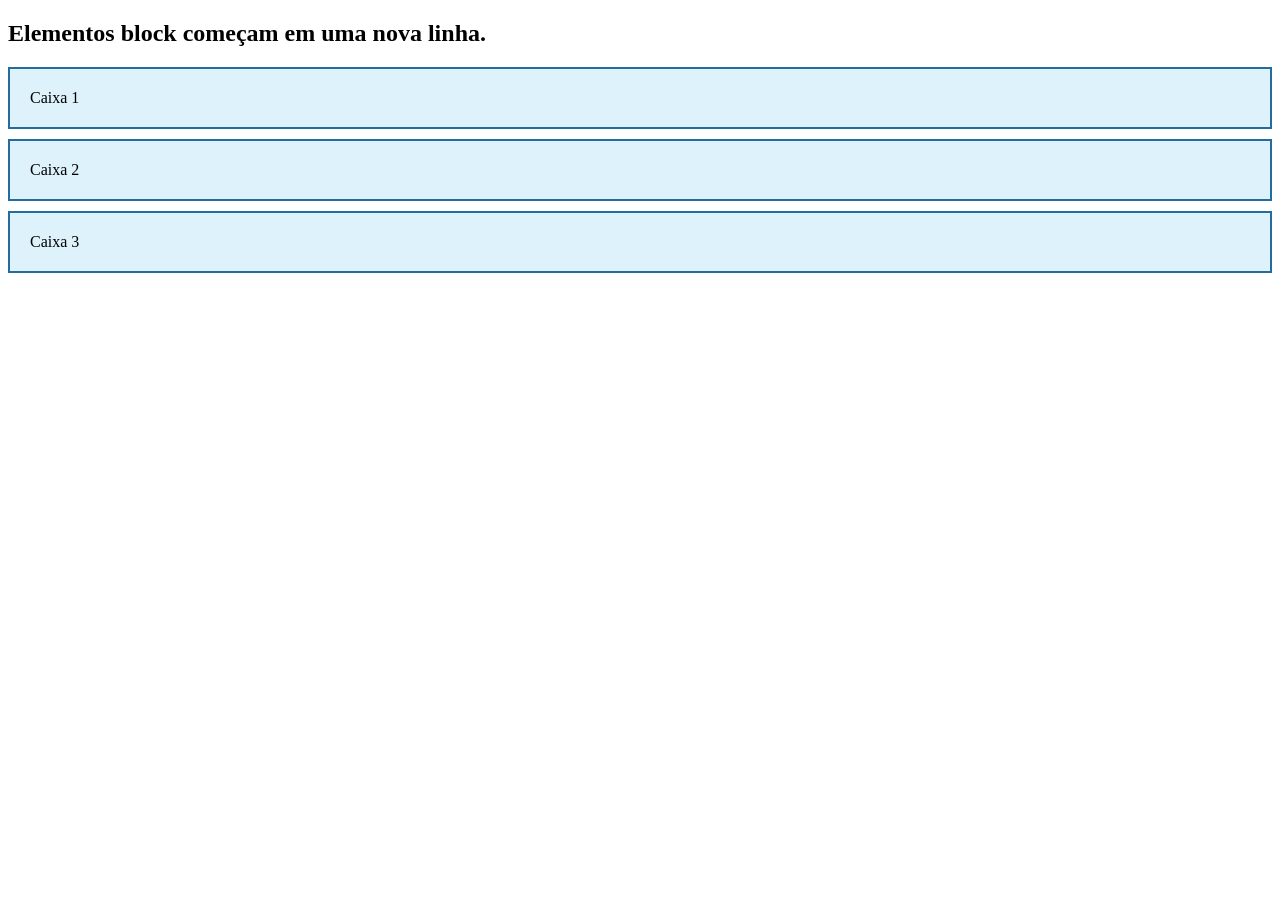
==== index.html @ c7e8c9db "CAIXA DA RESENHA" ====
<!DOCTYPE html>
<html lang="pt-BR">
<head>
    <meta charset="UTF-8">
    <meta name="viewport" content="width=device-width, initial-scale=1.0">
    <title>Aula com CSS</title>
    <link rel="stylesheet" href="/style.css">
    
   

    </head>
    <body>

     <h2>Elementos block começam em uma nova linha.</h2>

     <div class="caixa">Caixa 1</div>
     <div class="caixa">Caixa 2</div>
     <div class="caixa">Caixa 3</div>

    </body>
</html>
---- style.css ----
@import url('https://fonts.googleapis.com/css2?family=Redaction+50:ital,wght@0,400;0,700;1,400&family=Roboto:ital,wght@0,100..900;1,100..900&display=swap');

    .caixa{
        display: block;
        background-color: #ddf2fa;
        border: 2px solid #246b9e;
        padding: 20px;
        margin-bottom: 10px;
    }
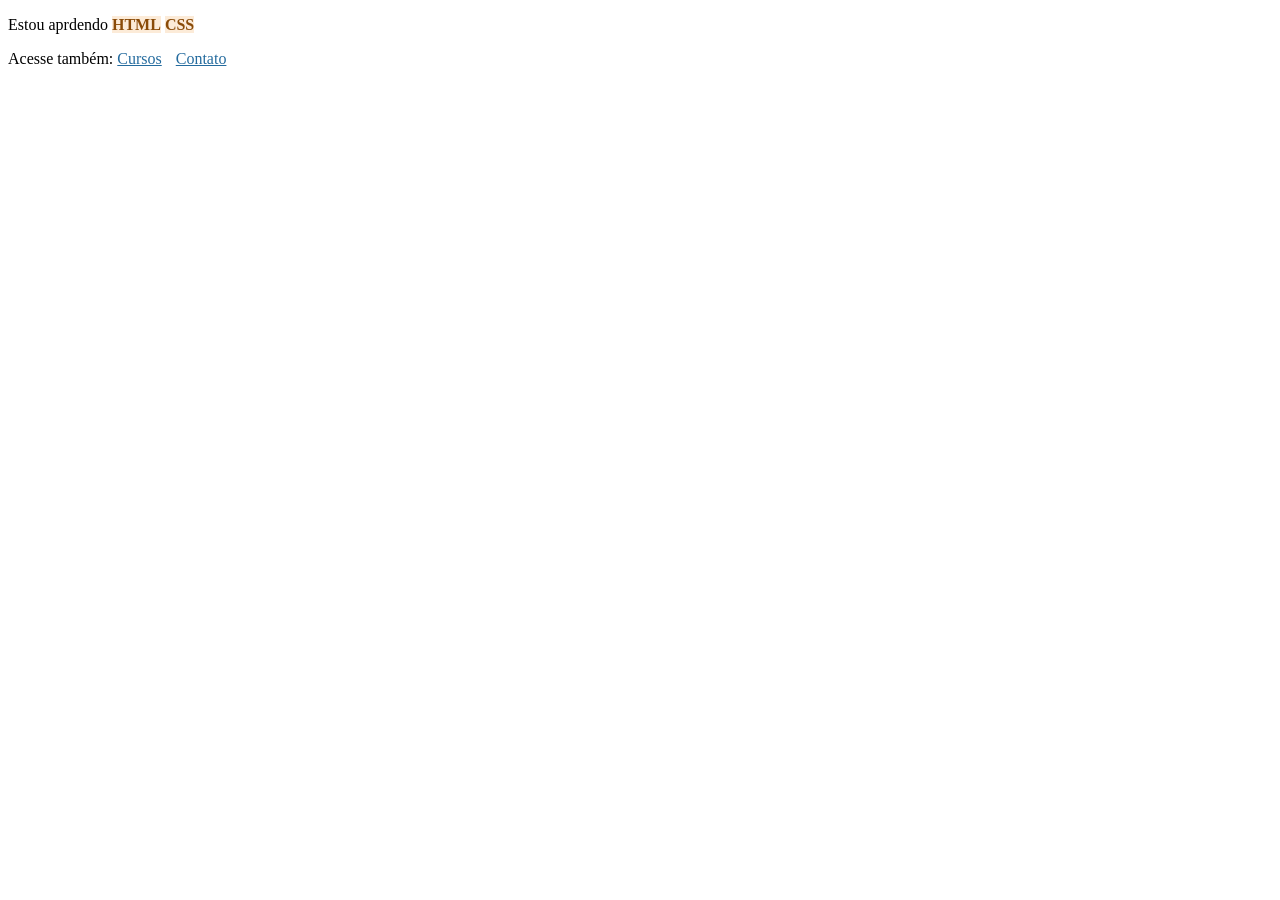
==== commit db139038: "IN-LINE SEMPRE IN-LINE" ====
--- a/index.html
+++ b/index.html
@@ -11,11 +11,15 @@
     </head>
     <body>
 
-     <h2>Elementos block começam em uma nova linha.</h2>
-
-     <div class="caixa">Caixa 1</div>
-     <div class="caixa">Caixa 2</div>
-     <div class="caixa">Caixa 3</div>
+        <p>
+            Estou aprdendo
+            <strong>HTML</strong>
+            <strong>CSS</strong>
+        </p>
+        <p>Acesse também:
+            <a href="#">Cursos</a>
+            <a href="#">Contato</a>
+        </p>
 
     </body>
 </html>   
--- a/style.css
+++ b/style.css
@@ -1,9 +1,10 @@
 @import url('https://fonts.googleapis.com/css2?family=Redaction+50:ital,wght@0,400;0,700;1,400&family=Roboto:ital,wght@0,100..900;1,100..900&display=swap');
 
-    .caixa{
-        display: block;
-        background-color: #ddf2fa;
-        border: 2px solid #246b9e;
-        padding: 20px;
-        margin-bottom: 10px;
+    strong{
+        background-color: #fcebd8;
+        color: #8a4b08;
+    }
+    a{
+        color: #246b9e;
+        margin-right: 10px;
     }
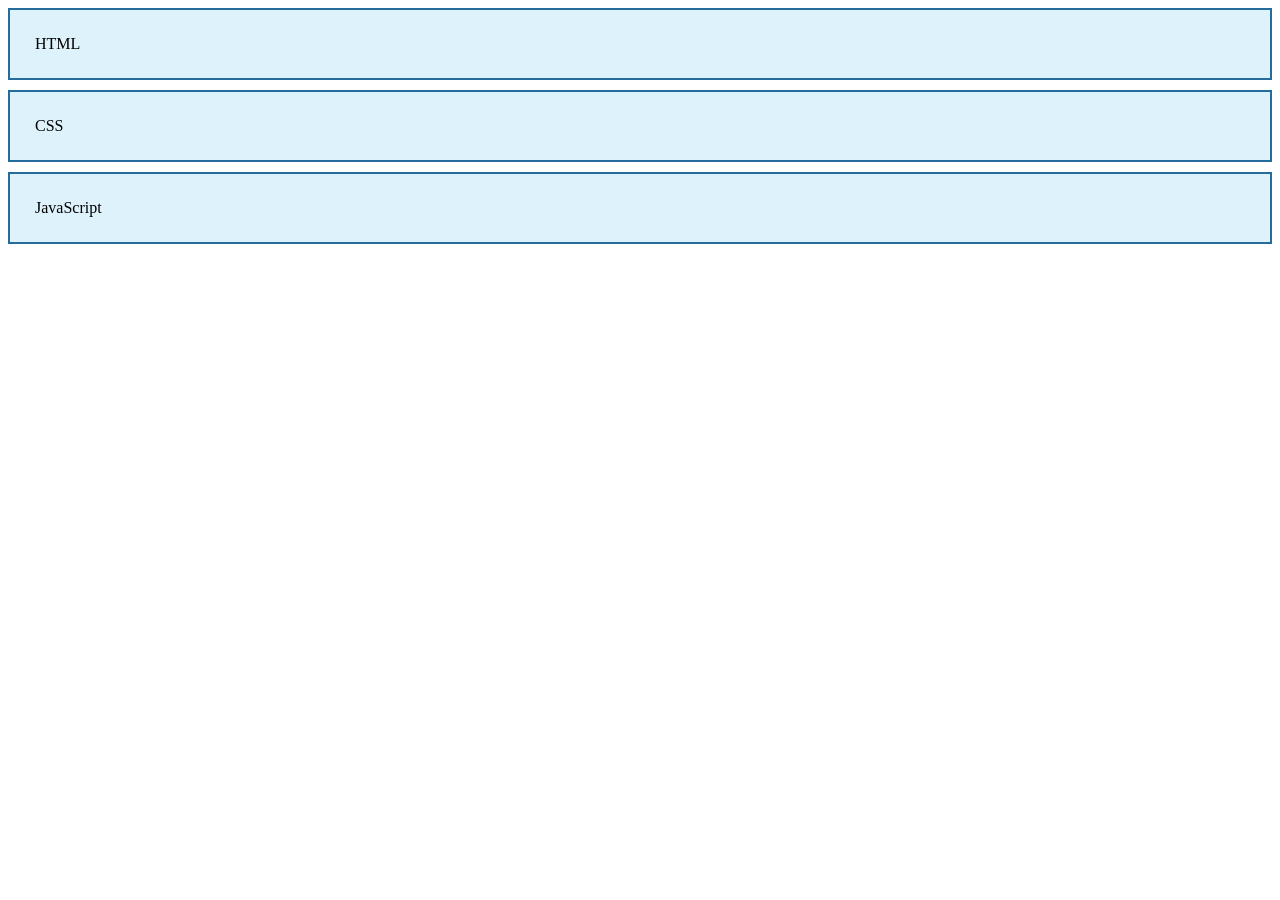
==== commit 5519d27d: "COLUNM" ====
--- a/index.html
+++ b/index.html
@@ -11,15 +11,12 @@
     </head>
     <body>
 
-        <p>
-            Estou aprdendo
-            <strong>HTML</strong>
-            <strong>CSS</strong>
-        </p>
-        <p>Acesse também:
-            <a href="#">Cursos</a>
-            <a href="#">Contato</a>
-        </p>
+        <div class="container">
+            <div class="item">HTML</div>
+            <div class="item">CSS</div>
+            <div class="item">JavaScript</div>
+        </div>
+
 
     </body>
 </html>   
--- a/style.css
+++ b/style.css
@@ -1,10 +1,13 @@
 @import url('https://fonts.googleapis.com/css2?family=Redaction+50:ital,wght@0,400;0,700;1,400&family=Roboto:ital,wght@0,100..900;1,100..900&display=swap');
 
-    strong{
-        background-color: #fcebd8;
-        color: #8a4b08;
+    .container{
+        display: flex;
+        gap: 10px;
+        flex-direction: column;
     }
-    a{
-        color: #246b9e;
-        margin-right: 10px;
-    }+
+    .item{
+        background-color: #ddf2fa;
+        border: 2px solid #246b9e;
+        padding: 25px;
+     }
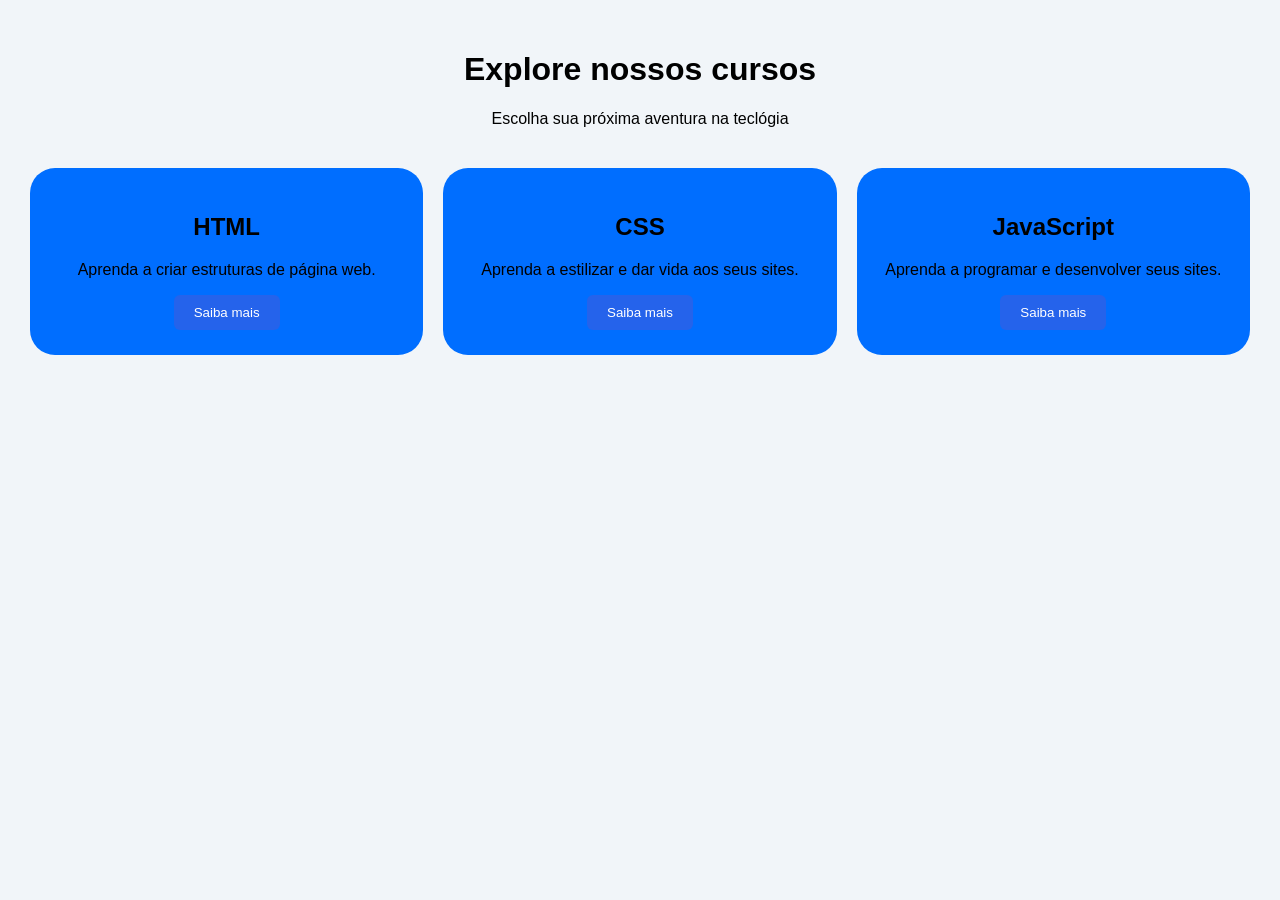
==== commit abe8909a: "BORDER-BOX" ====
--- a/index.html
+++ b/index.html
@@ -11,11 +11,27 @@
     </head>
     <body>
 
-        <div class="container">
-            <div class="item">HTML</div>
-            <div class="item">CSS</div>
-            <div class="item">JavaScript</div>
-        </div>
+       <header>
+        <h1>Explore nossos cursos</h1>
+        <p>Escolha sua próxima aventura na teclógia</p>
+       </header>
+       <main class="container">
+            <div class="card">
+                <h2>HTML</h2>
+                <p>Aprenda a criar estruturas de página web.</p>
+                <button>Saiba mais</button>
+            </div>
+            <div class="card">
+                <h2>CSS</h2>
+                <p>Aprenda a estilizar e dar vida aos seus sites.</p>
+                <button>Saiba mais</button>
+            </div>
+            <div class="card">
+                <h2>JavaScript</h2>
+                <p>Aprenda a programar e desenvolver seus sites.</p>
+                <button>Saiba mais</button>
+            </div>
+       </main>
 
 
     </body>
--- a/style.css
+++ b/style.css
@@ -1,13 +1,46 @@
 @import url('https://fonts.googleapis.com/css2?family=Redaction+50:ital,wght@0,400;0,700;1,400&family=Roboto:ital,wght@0,100..900;1,100..900&display=swap');
 
-    .container{
-        display: flex;
-        gap: 10px;
-        flex-direction: column;
-    }
+ *{
 
-    .item{
-        background-color: #ddf2fa;
-        border: 2px solid #246b9e;
-        padding: 25px;
-     }
+ }
+
+ body{
+    font-family: Arial, Helvetica, sans-serif;
+    background-color: #f1f5f9;
+    margin: 0;
+    padding: 30px;
+ }
+
+ header{
+    text-align: center;
+    margin-bottom: 40px;
+ }
+
+ .container{
+    display: flex;
+    gap: 20px;
+    /* flex-direction: column; */
+ }
+
+ .card{
+    background-color: rgb(0, 110, 255);
+    padding: 25px;
+    border-radius: 25px;
+    flex: 1;
+    text-align: center;
+ }
+
+ button{
+    background-color: #2563eb;
+    color: white;
+    border: none;
+    padding: 10px 20px;
+    border-radius:  6px;
+    cursor: pointer;
+    transition: 0.3;
+ }
+
+ button:hover{
+    background-color: yellow;
+    transform: translateX(5px);
+ }
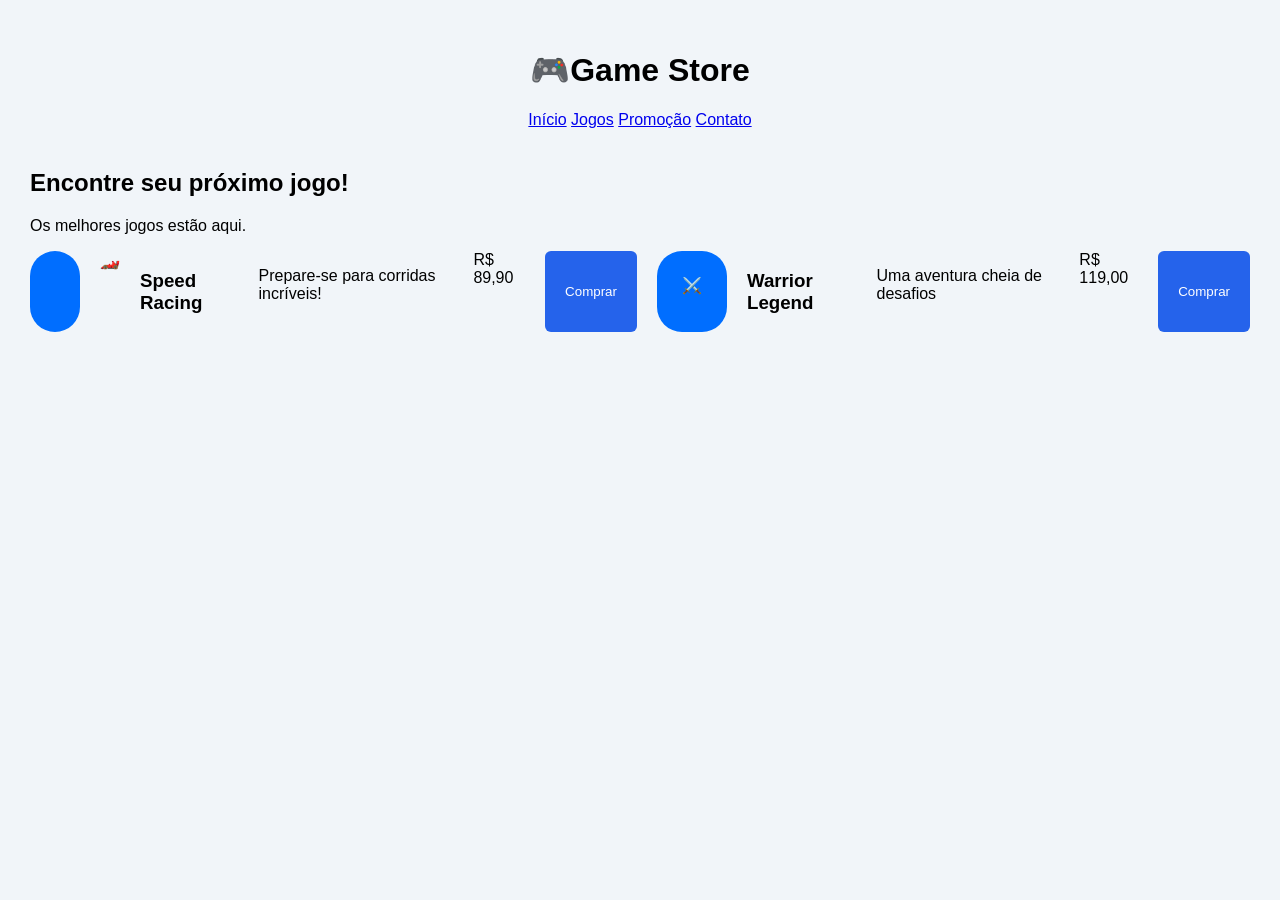
==== commit fa8efc35: "GAME STORE" ====
--- a/index.html
+++ b/index.html
@@ -3,7 +3,7 @@
 <head>
     <meta charset="UTF-8">
     <meta name="viewport" content="width=device-width, initial-scale=1.0">
-    <title>Aula com CSS</title>
+    <title>Game Store</title>
     <link rel="stylesheet" href="/style.css">
     
    
@@ -11,28 +11,33 @@
     </head>
     <body>
 
-       <header>
-        <h1>Explore nossos cursos</h1>
-        <p>Escolha sua próxima aventura na teclógia</p>
-       </header>
-       <main class="container">
-            <div class="card">
-                <h2>HTML</h2>
-                <p>Aprenda a criar estruturas de página web.</p>
-                <button>Saiba mais</button>
-            </div>
-            <div class="card">
-                <h2>CSS</h2>
-                <p>Aprenda a estilizar e dar vida aos seus sites.</p>
-                <button>Saiba mais</button>
-            </div>
-            <div class="card">
-                <h2>JavaScript</h2>
-                <p>Aprenda a programar e desenvolver seus sites.</p>
-                <button>Saiba mais</button>
-            </div>
-       </main>
-
+     <header class="topo">
+        <h1>🎮Game Store</h1>
+        <nav>
+            <a href="#">Início</a>
+            <a href="#">Jogos</a>
+            <a href="#">Promoção</a>
+            <a href="#">Contato</a>
+        </nav>
+     </header>
+     <section class="destaque">
+            <h2>Encontre seu próximo jogo!</h2>
+            <p>Os melhores jogos estão aqui.</p>
+     </section>
+     <main class="container">
+        <div class="card"></div>
+            <div class="imagem imagem1">🏎️</div>
+            <h3>Speed Racing</h3>
+            <p>Prepare-se para corridas incríveis!</p>
+            <span>R$ 89,90</span>
+            <button>Comprar</button>
+        </div>
+        <div class="card">⚔️</div>
+        <h3>Warrior Legend</h3>
+        <p>Uma aventura cheia de desafios</p>
+        <span>R$ 119,00</span>
+        <button>Comprar</button>
+     </main>
 
     </body>
 </html>   
--- a/style.css
+++ b/style.css
@@ -1,7 +1,7 @@
 @import url('https://fonts.googleapis.com/css2?family=Redaction+50:ital,wght@0,400;0,700;1,400&family=Roboto:ital,wght@0,100..900;1,100..900&display=swap');
 
  *{
-
+    box-sizing: border-box;
  }
 
  body{
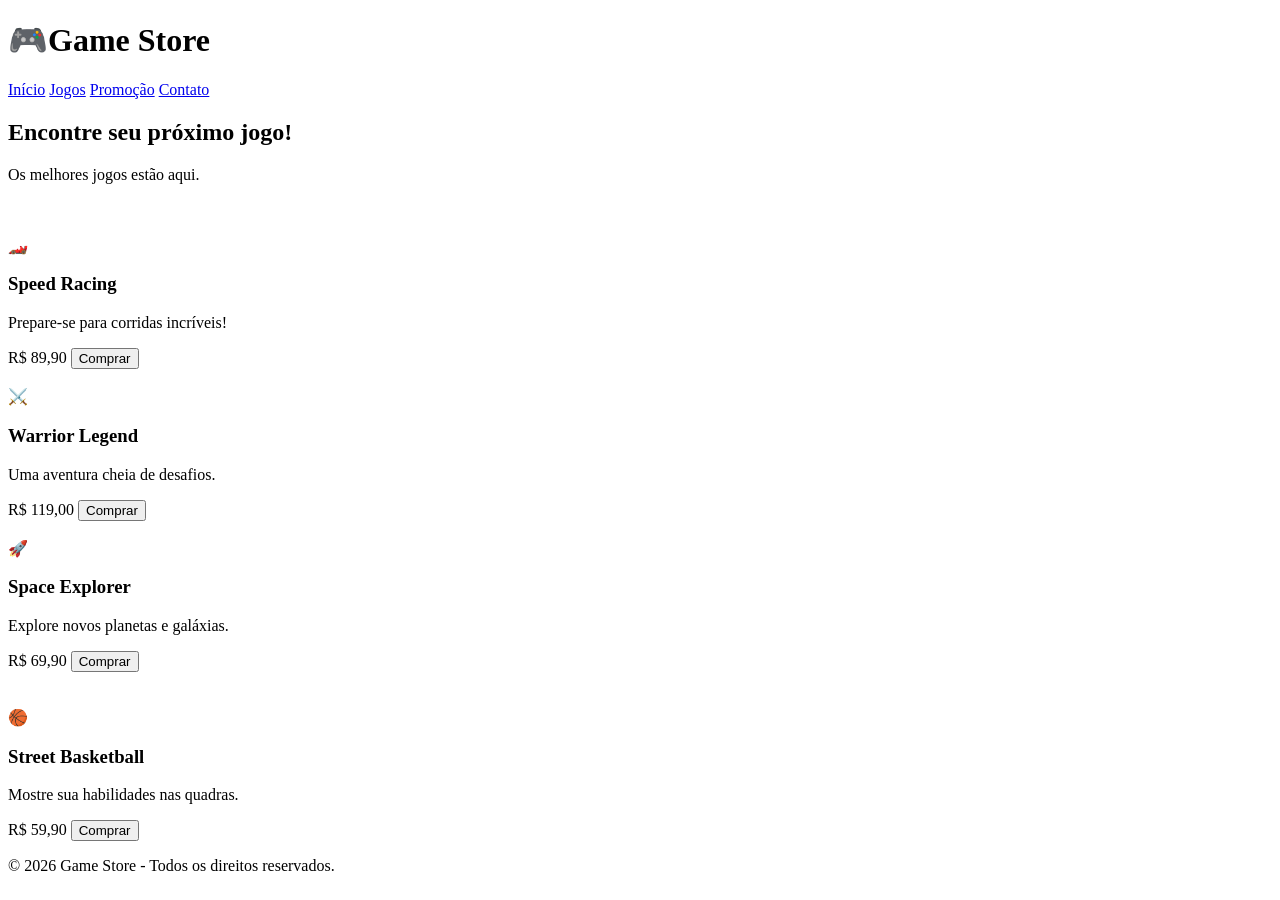
==== commit 6c1f7198: "GameStore" ====
--- a/index.html
+++ b/index.html
@@ -24,6 +24,7 @@
             <h2>Encontre seu próximo jogo!</h2>
             <p>Os melhores jogos estão aqui.</p>
      </section>
+     <br><br>
      <main class="container">
         <div class="card"></div>
             <div class="imagem imagem1">🏎️</div>
@@ -32,12 +33,37 @@
             <span>R$ 89,90</span>
             <button>Comprar</button>
         </div>
+        <br><br>
         <div class="card">⚔️</div>
         <h3>Warrior Legend</h3>
-        <p>Uma aventura cheia de desafios</p>
+        <p>Uma aventura cheia de desafios.</p>
         <span>R$ 119,00</span>
         <button>Comprar</button>
+        </div>
+        <br><br>
+        <div class="card">
+            <div class="imagem imagem3">🚀</div>
+            <h3>Space Explorer</h3>
+            <p>Explore novos planetas e galáxias.</p>
+            <span>R$ 69,90</span>
+            <button>Comprar</button>
+        </div>
+        <br><br>
+        <div class="card">
+            <div class="image, imagem4">🏀</div>
+            <h3>Street Basketball</h3>
+            <p>Mostre sua habilidades nas quadras.</p>
+            <span>R$ 59,90</span>
+            <button>Comprar</button>
+        </div>
      </main>
+
+     <footer>
+        <p>
+            &copy; <time datetime="2026">2026</time>
+            Game Store - Todos os direitos reservados.
+        </p>
+     </footer>
 
     </body>
 </html>   
--- a/style.css
+++ b/style.css
@@ -1,46 +1,3 @@
 @import url('https://fonts.googleapis.com/css2?family=Redaction+50:ital,wght@0,400;0,700;1,400&family=Roboto:ital,wght@0,100..900;1,100..900&display=swap');
 
- *{
-    box-sizing: border-box;
- }
-
- body{
-    font-family: Arial, Helvetica, sans-serif;
-    background-color: #f1f5f9;
-    margin: 0;
-    padding: 30px;
- }
-
- header{
-    text-align: center;
-    margin-bottom: 40px;
- }
-
- .container{
-    display: flex;
-    gap: 20px;
-    /* flex-direction: column; */
- }
-
- .card{
-    background-color: rgb(0, 110, 255);
-    padding: 25px;
-    border-radius: 25px;
-    flex: 1;
-    text-align: center;
- }
-
- button{
-    background-color: #2563eb;
-    color: white;
-    border: none;
-    padding: 10px 20px;
-    border-radius:  6px;
-    cursor: pointer;
-    transition: 0.3;
- }
-
- button:hover{
-    background-color: yellow;
-    transform: translateX(5px);
- }+ 
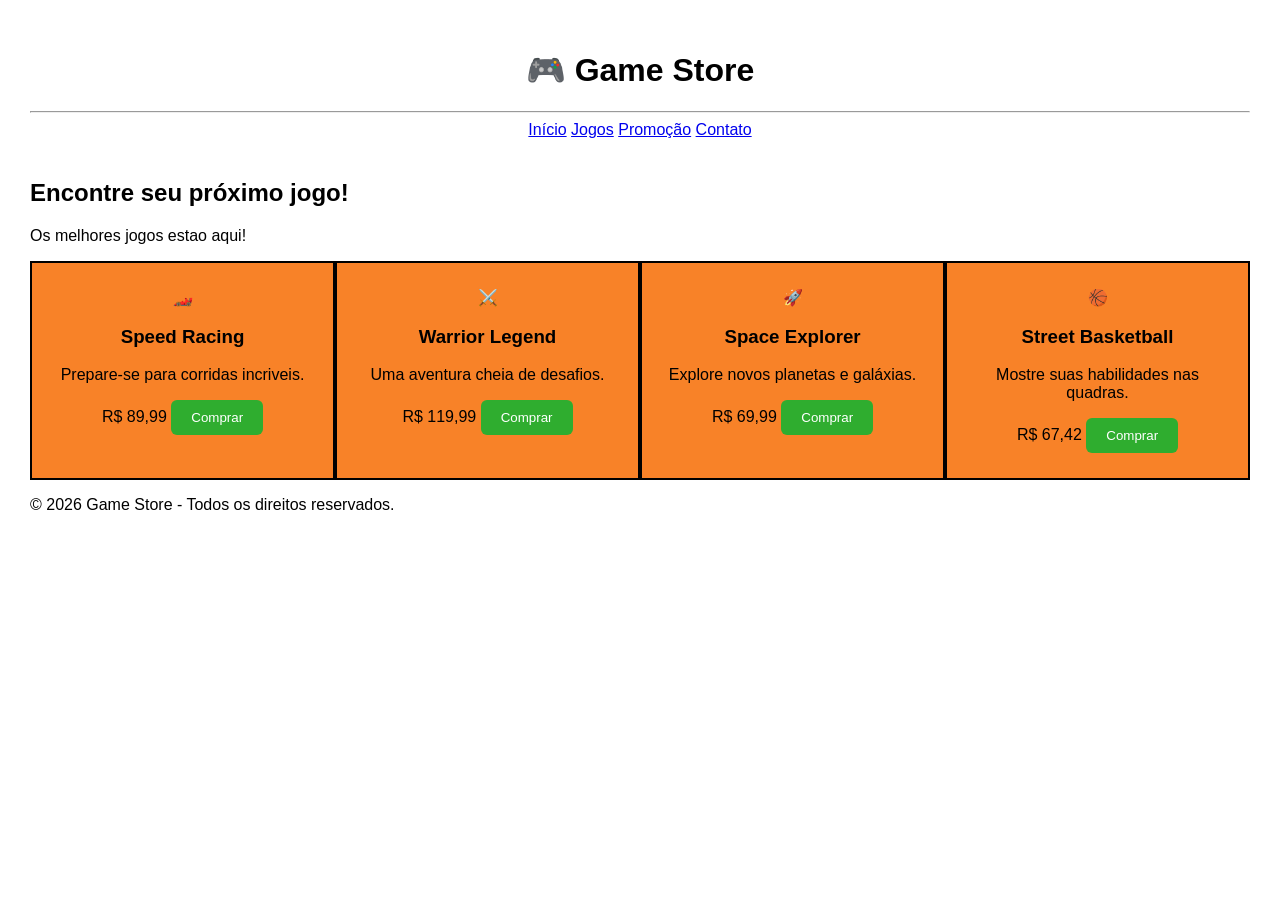
==== commit 7e4cd6fe: "GAME-STORE 100%" ====
--- a/index.html
+++ b/index.html
@@ -11,59 +11,62 @@
     </head>
     <body>
 
-     <header class="topo">
-        <h1>🎮Game Store</h1>
-        <nav>
-            <a href="#">Início</a>
-            <a href="#">Jogos</a>
-            <a href="#">Promoção</a>
-            <a href="#">Contato</a>
-        </nav>
-     </header>
-     <section class="destaque">
-            <h2>Encontre seu próximo jogo!</h2>
-            <p>Os melhores jogos estão aqui.</p>
-     </section>
-     <br><br>
-     <main class="container">
-        <div class="card"></div>
+        <header class="topo">
+            <h1>🎮 Game Store</h1>
+            <hr>
+            <nav>
+              <a href="#">Início</a>
+              <a href="#">Jogos</a>
+              <a href="#">Promoção</a>
+              <a href="#">Contato</a>
+            </nav>
+        </header>
+        <section class="destaque">
+            <H2>Encontre seu próximo jogo!</H2>
+            <p>Os melhores jogos estao aqui!</p>
+        </section>
+        <main class="container">
+          <div class="card">
             <div class="imagem imagem1">🏎️</div>
             <h3>Speed Racing</h3>
-            <p>Prepare-se para corridas incríveis!</p>
-            <span>R$ 89,90</span>
+            <p>Prepare-se para corridas incriveis.</p>
+            <span>R$ 89,99</span>
             <button>Comprar</button>
-        </div>
-        <br><br>
-        <div class="card">⚔️</div>
-        <h3>Warrior Legend</h3>
-        <p>Uma aventura cheia de desafios.</p>
-        <span>R$ 119,00</span>
-        <button>Comprar</button>
-        </div>
-        <br><br>
-        <div class="card">
+          </div>
+          <br><br>
+          <div class="card">
+            <div class="imagem imagem2">⚔️</div>
+            <h3>Warrior Legend</h3>
+            <p>Uma aventura cheia de desafios.</p>
+            <span>R$ 119,99</span>
+            <button>Comprar</button>
+          </div>
+          <br><br>
+          <div class="card">
             <div class="imagem imagem3">🚀</div>
             <h3>Space Explorer</h3>
             <p>Explore novos planetas e galáxias.</p>
-            <span>R$ 69,90</span>
+            <span>R$ 69,99</span>
             <button>Comprar</button>
-        </div>
-        <br><br>
-        <div class="card">
-            <div class="image, imagem4">🏀</div>
+          </div>
+          <br><br>
+          <div class="card">
+            <div class="imagem imagem4">🏀</div>
             <h3>Street Basketball</h3>
-            <p>Mostre sua habilidades nas quadras.</p>
-            <span>R$ 59,90</span>
+            <p>Mostre suas habilidades nas quadras.</p>
+            <span>R$ 67,42</span>
             <button>Comprar</button>
-        </div>
-     </main>
-
-     <footer>
-        <p>
+          </div>
+        </main>
+      
+        <footer>
+          <p>
             &copy; <time datetime="2026">2026</time>
             Game Store - Todos os direitos reservados.
-        </p>
-     </footer>
+          </p>
+        </footer>
+         
+     
 
     </body>
 </html>   
--- a/style.css
+++ b/style.css
@@ -1,3 +1,49 @@
 @import url('https://fonts.googleapis.com/css2?family=Redaction+50:ital,wght@0,400;0,700;1,400&family=Roboto:ital,wght@0,100..900;1,100..900&display=swap');
 
- + :root{
+    --cor-fundo:b #f1f5f9;
+    --cor-card: rgb(248,130,40);
+    --cor-borda: black;
+    --cor-botao: #2fad2f;
+    --cor-hover: yellow;
+    --cor-texto: white;
+      }
+      *{
+        box-sizing: border-box;
+      }
+      body{
+        font-family: Arial, Helvetica, sans-serif;
+        background-color: var(--cor-fundo);
+        margin: 0;
+        padding: 30px;
+      }
+      header{
+        text-align: center;
+        margin-bottom: 40px;
+      }
+      .container{
+        display: flex;
+        gap: var(--espancamento);      
+        /* flex-direction: column; */
+    }
+    .card{
+        border: 2px solid var(--cor-borda);
+        background-color: var(--cor-card);
+        padding: 25px;
+        border-radius: var(--arredondado);
+        flex: 1;
+        text-align: center;
+    }
+    button{
+        background-color: var(--cor-botao);
+        color: var(--cor-texto);
+        border: none;
+        padding: 10px 20px;
+        border-radius: 6px;
+        cursor: pointer;
+        transition: var(--transicao);
+    }
+    button:hover{
+        background-color: var(--cor-hover);
+        transform: translate(5px);
+    }
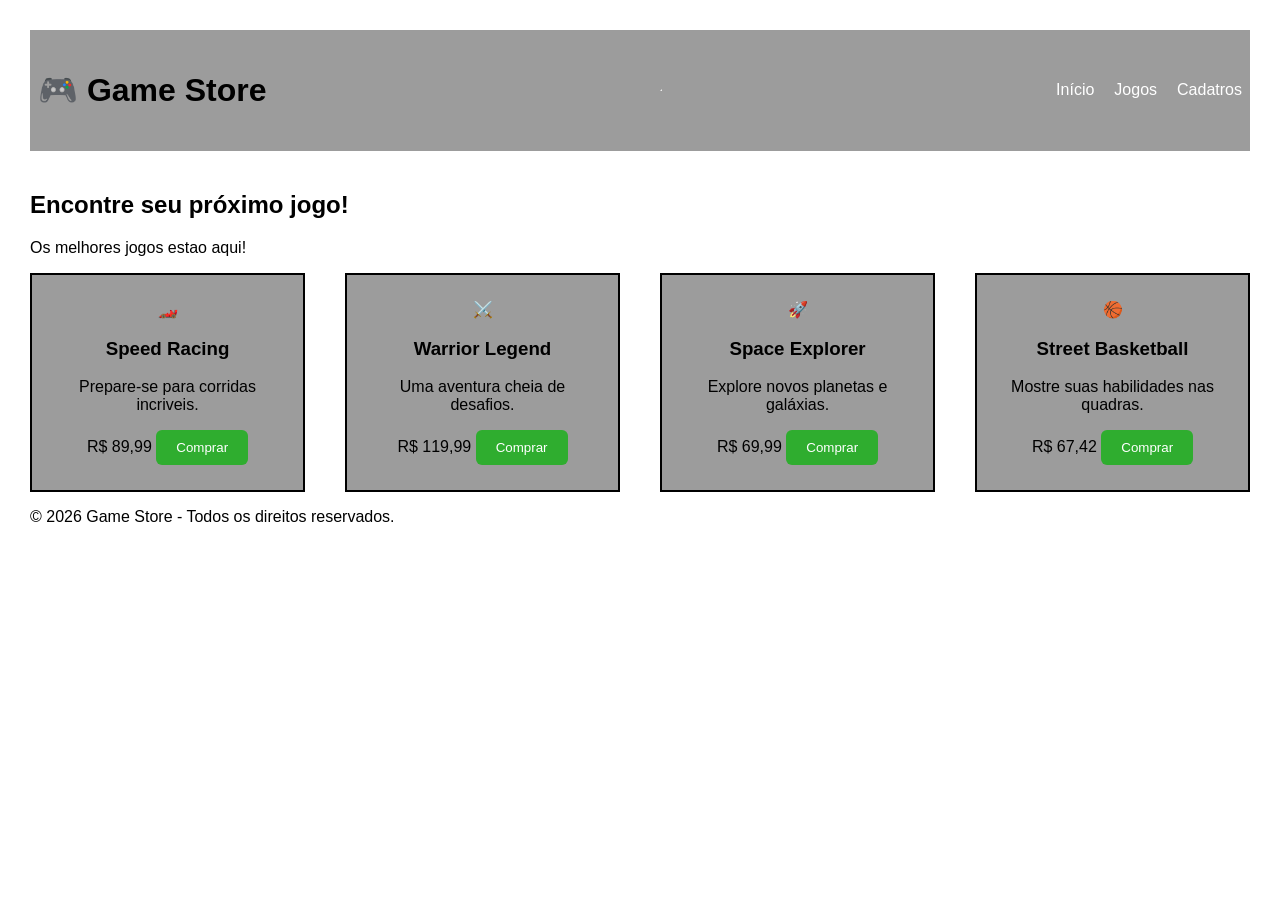
==== commit b20588c5: "GAME-STORE 999%" ====
--- a/index.html
+++ b/index.html
@@ -15,10 +15,9 @@
             <h1>🎮 Game Store</h1>
             <hr>
             <nav>
-              <a href="#">Início</a>
-              <a href="#">Jogos</a>
-              <a href="#">Promoção</a>
-              <a href="#">Contato</a>
+              <a href="/index.html">Início</a>
+              <a href="#jogos">Jogos</a>
+              <a href="/cadastro.html">Cadatros</a>
             </nav>
         </header>
         <section class="destaque">
@@ -64,9 +63,7 @@
             &copy; <time datetime="2026">2026</time>
             Game Store - Todos os direitos reservados.
           </p>
-        </footer>
-         
-     
-
+        </footer>   
+        
     </body>
 </html>   
--- a/style.css
+++ b/style.css
@@ -2,30 +2,75 @@
 
  :root{
     --cor-fundo:b #f1f5f9;
-    --cor-card: rgb(248,130,40);
+    --cor-card: rgb(156, 156, 156);
     --cor-borda: black;
     --cor-botao: #2fad2f;
     --cor-hover: yellow;
     --cor-texto: white;
+    --cor-pricipal: #8b5cf6;
+
+    --transicao: 0.3s;
+    --arredondamento: 12px;
+    --espacamento: 20px;
       }
+
       *{
         box-sizing: border-box;
       }
+
       body{
         font-family: Arial, Helvetica, sans-serif;
         background-color: var(--cor-fundo);
         margin: 0;
         padding: 30px;
       }
+
+      .topo{
+        display: flex;
+        justify-content: space-between;
+        align-items: center;
+        padding: 20px 8px;
+        background-color: var(--cor-card);
+      }
+
+      .topo h1{
+            color: var(--cor--principal);
+      }
+
+      nav{
+        display: flex;
+        gap: var(--espacamento);
+      }
+
+      nav a{
+        color: var(--cor-texto);
+        text-decoration: none;
+      }
+
+      nav a:hover{
+        color: var(--cor principal);
+      }
+
+      /* .card{
+        display: flex;
+        justify-content: space-around;
+        align-items: center;
+        gap: var(--espacamento);
+        padding: 70px 8%;
+        background-color: linear-gradient(120deg, #312e81, #0f172a);
+      } */
+
       header{
         text-align: center;
         margin-bottom: 40px;
       }
+
       .container{
         display: flex;
-        gap: var(--espancamento);      
+        gap: var(--espacamento);      
         /* flex-direction: column; */
     }
+
     .card{
         border: 2px solid var(--cor-borda);
         background-color: var(--cor-card);
@@ -34,6 +79,7 @@
         flex: 1;
         text-align: center;
     }
+
     button{
         background-color: var(--cor-botao);
         color: var(--cor-texto);
@@ -43,7 +89,9 @@
         cursor: pointer;
         transition: var(--transicao);
     }
+
     button:hover{
         background-color: var(--cor-hover);
         transform: translate(5px);
     }
+
